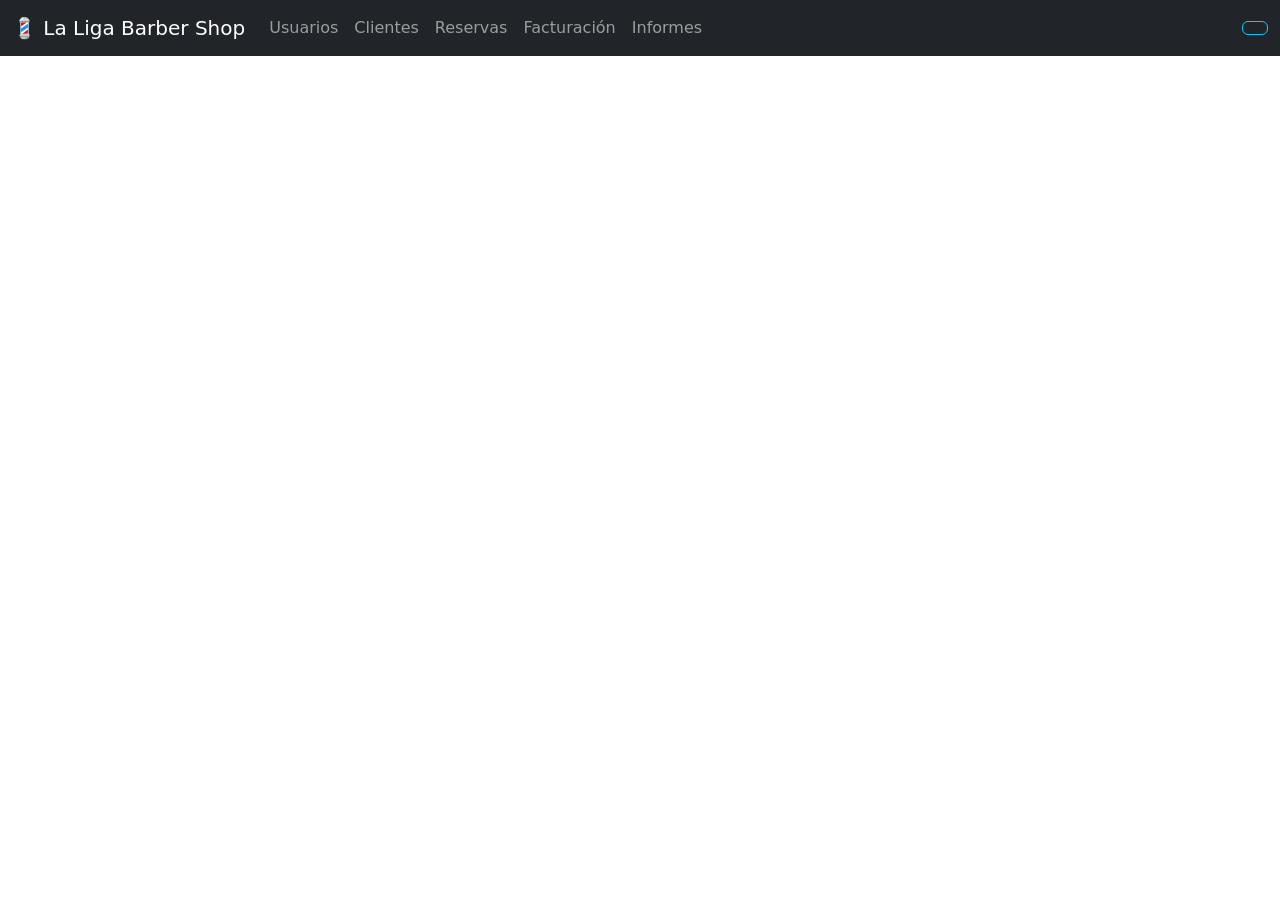
==== index.html @ 24bdf8bc "Otro cambio de rutas" ====
<!DOCTYPE html>
<html>
    <head>
        <meta charset="UTF-8">
        <meta name="viewport" content="width=device-width, initial-scale=1">
        <title>La Liga Barber Shop</title>
        <link href="https://cdn.jsdelivr.net/npm/bootstrap@5.3.0/dist/css/bootstrap.min.css" rel="stylesheet">
        <link rel="stylesheet" href="style.css">
        <script src="res/jquery-3.7.1.min.js"></script>
    </head>

    <body class="h-100">
        <nav class="fixed-top navbar navbar-expand-lg bg-dark" data-bs-theme="dark">
            <div class="container-fluid">
                <span class="navbar-brand pe-none user-select-none">💈 La Liga Barber Shop</span>
                <button class="navbar-toggler" type="button" data-bs-toggle="collapse" data-bs-target="#navbar">
                    <span class="navbar-toggler-icon"></span>
                </button>
                <div class="collapse navbar-collapse" id="navbar">
                    <div class="navbar-nav" id="menuUsuario">
                        <span class="nav-link" onclick="$('#page-content').load('usuarios/usuario.html');">Usuarios</span>
                    </div>
                    <div class="navbar-nav" id="menuCliente">
                        <span class="nav-link" onclick="$('#page-content').load('clientes/cliente.html');">Clientes</span>
                    </div>
                    <div class="navbar-nav" id="menuReserva">
                        <span class="nav-link" onclick="$('#page-content').load('reservas/reserva.html');">Reservas</span>
                    </div>
                    <div class="navbar-nav" id="menuFactura">
                        <span class="nav-link" onclick="$('#page-content').load('facturacion/factura.html');">Facturación</span>
                    </div>
                    <div class="navbar-nav" id="menuInforme">
                        <span class="nav-link" onclick="$('#page-content').load('informes/informe.html');">Informes</span>
                    </div>
                    <div class="navbar-nav ms-auto" id="usuarioActual">
                        <button class="btn btn-outline-info" type="button"></button>
                    </div>
                </div>
            </div>
        </nav>

        <div class="container-fluid mt-5 mb-2" id="page-content"></div>

        <script type="module">
            import { usuarioLogueado } from 'examen_interfaces/variables_app.js';

            $(document).ready(function () {
                if (usuarioLogueado === null) {
                    $("#menuUsuario, #menuCliente, #menuReserva, #menuFactura, #menuInforme, #usuarioActual").hide();
                    $("#page-content").load("examen_interfaces/usuarios/login.html");
                }
            });
        </script>

        <script src="https://cdn.jsdelivr.net/npm/bootstrap@5.3.0/dist/js/bootstrap.bundle.min.js"></script>
    </body>
</html>
---- style.css ----
span.nav-link {
    cursor: pointer;
}
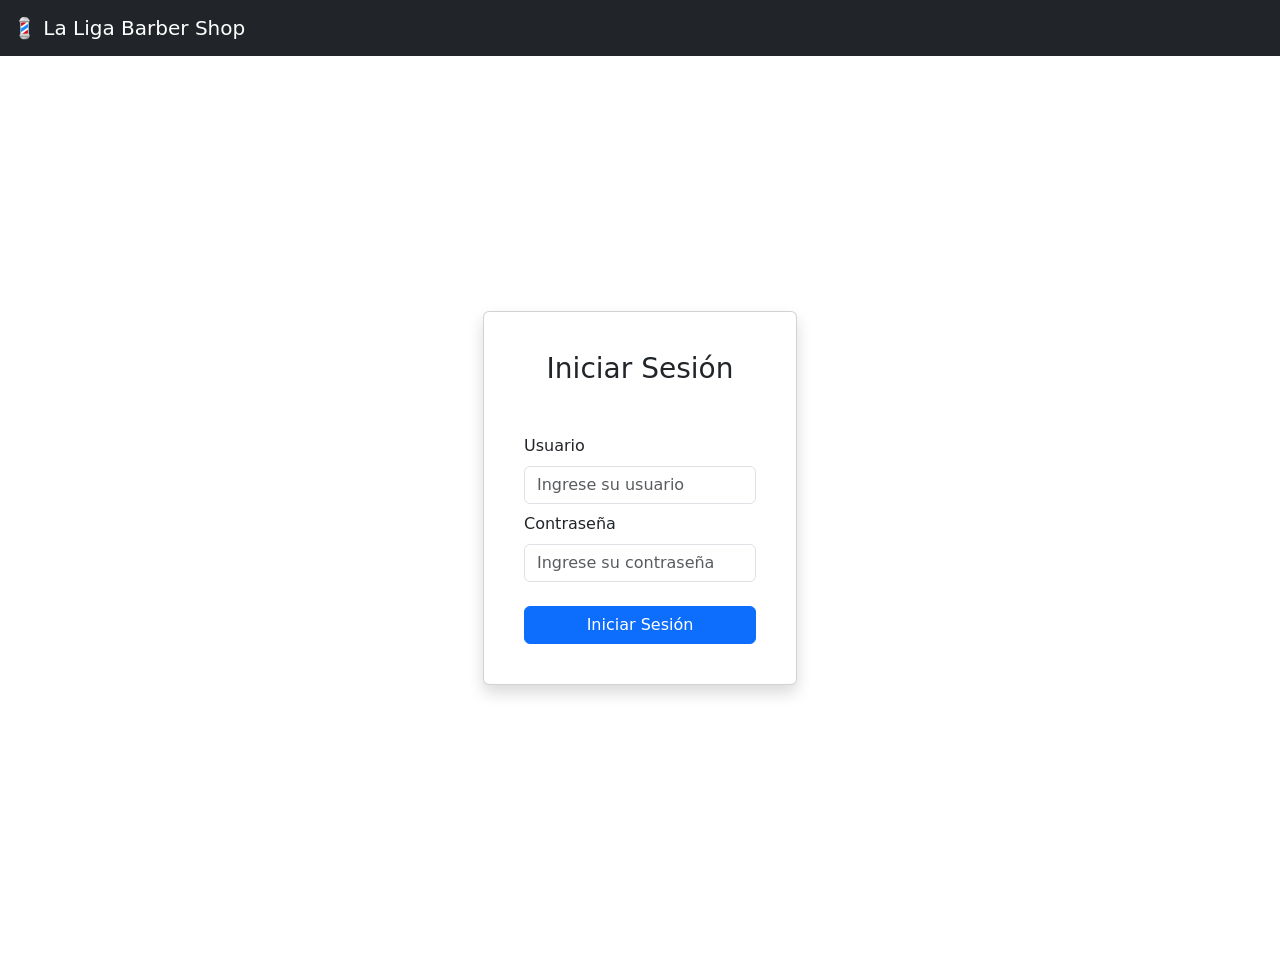
==== commit 7d3fd5ef: "Quita jquery de la carpeta" ====
--- a/index.html
+++ b/index.html
@@ -6,7 +6,7 @@
         <title>La Liga Barber Shop</title>
         <link href="https://cdn.jsdelivr.net/npm/bootstrap@5.3.0/dist/css/bootstrap.min.css" rel="stylesheet">
         <link rel="stylesheet" href="style.css">
-        <script src="res/jquery-3.7.1.min.js"></script>
+        <script src="https://code.jquery.com/jquery-3.6.0.min.js"></script>
     </head>
 
     <body class="h-100">
@@ -42,12 +42,12 @@
         <div class="container-fluid mt-5 mb-2" id="page-content"></div>
 
         <script type="module">
-            import { usuarioLogueado } from 'examen_interfaces/variables_app.js';
+            import { usuarioLogueado } from './variables_app.js';
 
             $(document).ready(function () {
                 if (usuarioLogueado === null) {
                     $("#menuUsuario, #menuCliente, #menuReserva, #menuFactura, #menuInforme, #usuarioActual").hide();
-                    $("#page-content").load("examen_interfaces/usuarios/login.html");
+                    $("#page-content").load("./usuarios/login.html");
                 }
             });
         </script>
